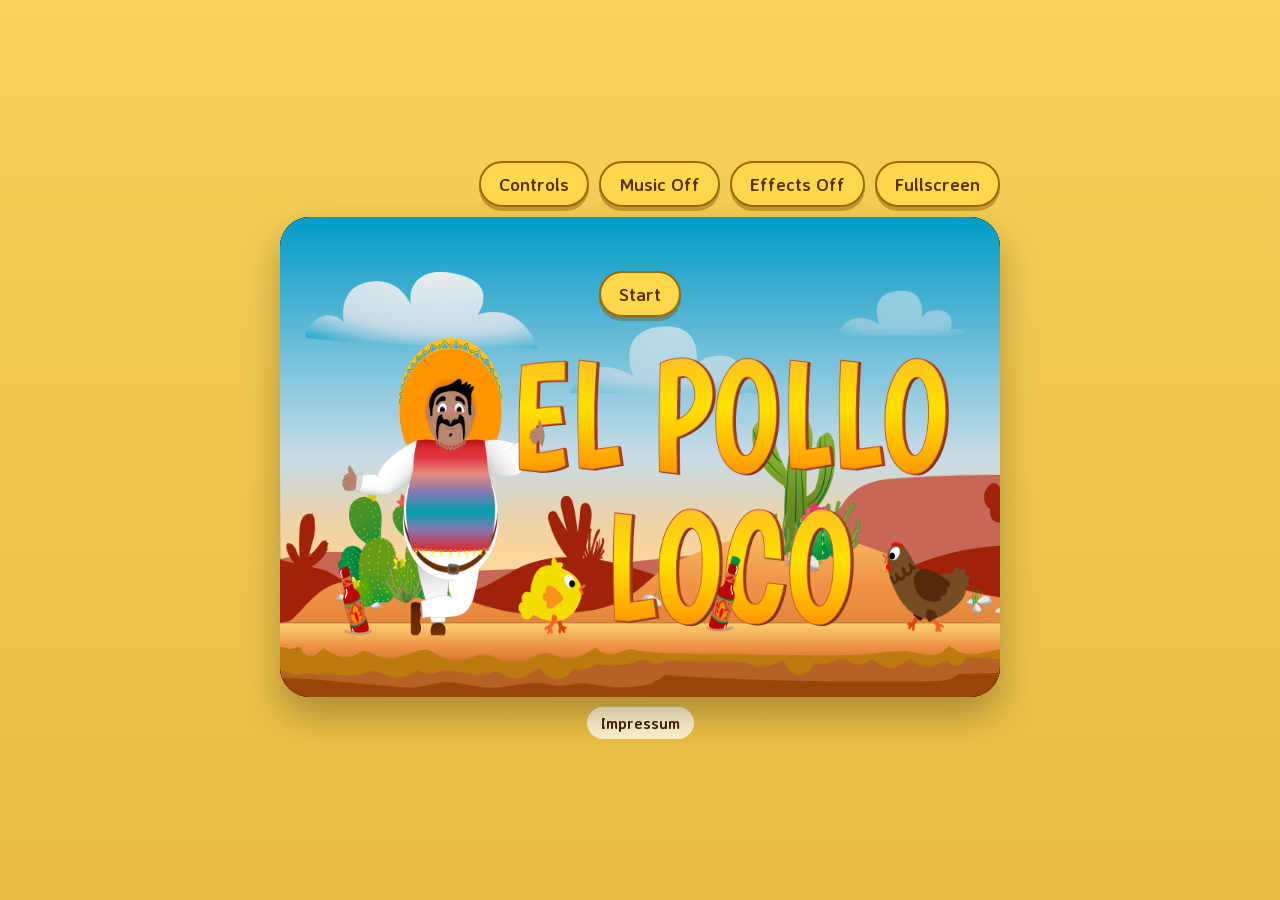
==== index.html @ 6725eb07 "update endboss function" ====
<!DOCTYPE html>
<html lang="en">
<head>
    <meta charset="UTF-8">
    <meta name="viewport" content="width=device-width, initial-scale=1.0">
    <title>El Pollo Loco</title>
    <link rel="stylesheet" href="style.css">
    <link rel="icon" type="image/png" href="./img/6_salsa_bottle/bottle_rotation/1_bottle_rotation.png">
    <link rel="preload" as="audio" href="./audio/Sombrero_Stomp.mp3">
    <script src="./models/drawable-object.class.js"></script>
    <script src="./models/movable-object.class.js"></script>
    <script src="./models/status-bar.class.js"></script>
    <script src="./models/keyboard.class.js"></script>
    <script src="./models/character-base.class.js"></script>
    <script src="./models/character.class.js"></script>
    <script src="./models/chicken.class.js"></script>
    <script src="./models/chicken-small.class.js"></script>
    <script src="./models/cloud.class.js"></script>
    <script src="./models/collectible-bottle.class.js"></script>
    <script src="./models/coin.class.js"></script>
    <script src="./models/throwable-bottle.class.js"></script>
    <script src="./models/background-object.class.js"></script>
    <script src="./models/endboss.class.js"></script>
    <script src="./models/level.class.js"></script>
    <script src="./level.js/level1.js"></script>
    <script src="./level.js/level2.js"></script>
    <script src="./models/world-draw-base.class.js"></script>
    <script src="./models/world-base.class.js"></script>
    <script src="./models/world.class.js"></script>
    <script src="./js/sound-manager.js"></script>
    <script src="./js/game-flow.js"></script>
    <script src="./js/touch-controls.js"></script>
    <script src="./js/game.js"></script>
</head>
<body>
    <div class="orientation-overlay hidden" id="orientationOverlay">
        <div class="orientation-card">
            <h2>Rotate your device</h2>
            <p>Play El Pollo Loco in landscape mode.</p>
        </div>
    </div>

    <main class="page-shell">
        <section class="canvas-section" id="canvasShell">
            <div class="game-toolbar" id="gameToolbar">
                <button class="game-btn pause-btn hidden" id="pauseBtn" type="button">Pause</button>
                <button class="game-btn toolbar-controls" id="controlsBtn" type="button">Controls</button>
                <button class="game-btn toolbar-sound hidden" id="allSoundsBtn" type="button" aria-pressed="false">All Sounds Off</button>
                <button class="game-btn toolbar-sound" id="menuMuteBtn" type="button" aria-pressed="false">Music Off</button>
                <button class="game-btn" id="menuEffectsBtn" type="button">Effects Off</button>
                <button class="game-btn fullscreen-btn" id="fullscreenBtn" type="button">Fullscreen</button>
            </div>
            <div class="canvas-shell" id="canvasFrame">
                <canvas id="canvas" width="720" height="480"></canvas>

                <div class="canvas-top-buttons" id="menuButtons">
                    <button class="game-btn main-start-btn" id="startBtn" type="button">Start</button>
                    <div class="level-choices hidden" id="levelChoices">
                        <button class="level-choice" id="tutorialChoice" type="button" aria-label="Play Tutorial">
                            <img src="img/tutorial_transition.png" alt="Tutorial">
                        </button>
                        <button class="level-choice" id="levelOneChoice" type="button" aria-label="Play Level 1">
                            <img src="img/level1_transition.png" alt="Level 1">
                        </button>
                    </div>
                </div>


                <div class="touch-controls" id="touchControls" aria-label="Mobile controls">
                    <div class="touch-direction">
                        <button class="touch-btn" type="button" data-touch-key="LEFT" aria-label="Move left">&#8592;</button>
                        <button class="touch-btn" type="button" data-touch-key="RIGHT" aria-label="Move right">&#8594;</button>
                    </div>
                    <div class="touch-actions">
                        <button class="touch-btn" type="button" data-touch-key="UP" aria-label="Jump">Jump</button>
                        <button class="touch-btn" type="button" data-touch-key="THROW" aria-label="Hold to throw">Throw</button>
                    </div>
                </div>

                <div class="level-announcement hidden" id="levelAnnouncement"></div>
                <img class="level-transition-image hidden" id="levelTransitionImage" alt="Level transition">
                <div class="end-buttons" id="endButtons">
                    <button class="game-btn restart-btn hidden" id="restartBtn" type="button">Restart</button>
                    <button class="game-btn hidden" id="nextBtn" type="button">Next</button>
                    <button class="game-btn hidden" id="backToStartBtn" type="button">Back to Start</button>
                </div>
            </div>
                <div class="modal-backdrop hidden" id="controlsModal">
                        <div class="modal-card">
                            <button class="modal-close" id="closeModalBtn" type="button">×</button>
                            <h2>Controls</h2>
                            <ul>
                                <li><strong>Left Arrow</strong> – Pepe moves left</li>
                                <li><strong>Right Arrow</strong> – Pepe moves right</li>
                                <li><strong>Up Arrow</strong> – Pepe jumps</li>
                                <li><strong>Space</strong> – open level selection in the menu; hold and release to throw in-game</li>
                                <li><strong>P / Pause</strong> – pause / resume the game</li>
                                <li><strong>Jump onto chickens from above</strong> – defeat enemies</li>
                                <li><strong>Fullscreen</strong> – expand the game</li>
                                <li><strong>Touch</strong> – hold arrows to move, tap Jump, hold Throw to charge</li>
                            </ul>
                        </div>
                    </div>
            <a class="legal-link" href="impressum.html">Impressum</a>
        </section>
    </main>
    <audio id="menuMusic" src="./audio/Sombrero_Stomp.mp3" preload="auto" autoplay loop></audio>


</body>
</html>
---- style.css ----
@font-face {
    font-family: "Averia Sans Libre";
    src: url("./fonts/AveriaSansLibre-Regular.ttf") format("truetype");
    font-weight: 400;
}

@font-face {
    font-family: "Averia Sans Libre";
    src: url("./fonts/AveriaSansLibre-Bold.ttf") format("truetype");
    font-weight: 700;
}

* {
    box-sizing: border-box;
}

body {
    margin: 0;
    min-height: 100vh;
    font-family: "Averia Sans Libre", sans-serif;
    background: linear-gradient(180deg, #f8d25b 0%, #e9bb43 100%);
    color: #412100;
}

button,
canvas {
    font-family: inherit;
}

.page-shell {
    min-height: 100vh;
    display: flex;
    align-items: center;
    justify-content: center;
    gap: 24px;
    padding: 24px;
}

.control-panel {
    width: 280px;
    max-width: 100%;
    padding: 24px;
    border-radius: 30px;
    background: rgba(255, 248, 219, 0.92);
    box-shadow: 0 10px 25px rgba(0, 0, 0, 0.18);
}

.control-panel h1,
.control-panel h2,
.modal-card h2 {
    margin-top: 0;
}

.panel-text {
    margin-bottom: 18px;
}

.control-list ul,
.modal-card ul {
    margin: 0;
    padding-left: 20px;
    line-height: 1.5;
}

.canvas-section {
    display: flex;
    align-items: center;
    justify-content: center;
}

.canvas-shell {
    position: relative;
    width: min(720px, calc(100vw - 48px));
    aspect-ratio: 3 / 2;
    border-radius: 30px;
    overflow: hidden;
    box-shadow: 0 18px 38px rgba(0, 0, 0, 0.28);
    background: #000;
}

canvas {
    display: block;
    width: 100%;
    height: 100%;
    background: #000;
}

.canvas-top-buttons {
    position: absolute;
    top: 16px;
    left: 50%;
    transform: translateX(-50%);
    display: flex;
    gap: 12px;
    z-index: 3;
}

.pause-btn {
    position: absolute; top: 16px; left: 16px; z-index: 4;
}

.fullscreen-btn {
    position: absolute;
    top: 16px;
    right: 16px;
    z-index: 3;
}

.restart-btn {
    position: absolute;
    left: 50%;
    bottom: 16px;
    transform: translateX(-50%);
    z-index: 3;
}

.game-btn {
    border: 2px solid #9e6a00;
    border-radius: 30px;
    background: #ffd84d;
    color: #5a3000;
    padding: 10px 18px;
    font-size: 18px;
    font-weight: 700;
    cursor: pointer;
    box-shadow: 0 4px 0 rgba(120, 80, 0, 0.4);
}

.game-btn:hover {
    transform: translateY(-1px);
}

.game-btn:active {
    transform: translateY(1px);
    box-shadow: 0 2px 0 rgba(120, 80, 0, 0.35);
}

.hidden {
    display: none !important;
}

.modal-backdrop,
.orientation-overlay {
    position: fixed;
    inset: 0;
    display: flex;
    align-items: center;
    justify-content: center;
    background: rgba(0, 0, 0, 0.55);
    z-index: 20;
}

.modal-card,
.orientation-card {
    position: relative;
    width: min(480px, calc(100vw - 32px));
    padding: 28px;
    border-radius: 30px;
    background: #fff8db;
    box-shadow: 0 18px 38px rgba(0, 0, 0, 0.25);
}

.modal-close {
    position: absolute;
    top: 10px;
    right: 12px;
    border: none;
    background: transparent;
    font-size: 34px;
    cursor: pointer;
    color: #5a3000;
}


:fullscreen .canvas-shell,
.canvas-shell:fullscreen {
    width: 100vw;
    height: 100vh;
    max-width: none;
    border-radius: 0;
}

@media (max-width: 1024px) {
    .page-shell {
        padding: 12px;
    }

    .control-panel {
        display: none;
    }

    .canvas-shell {
        width: min(100vw - 24px, 960px);
    }

    .fullscreen-side-btn {
        display: none;
    }
}

@media (max-width: 768px) {
    .canvas-top-buttons { top: 12px; gap: 8px; }
    .game-btn { padding: 8px 14px; font-size: 16px; }
    .fullscreen-btn { top: 12px; right: 12px; }
}

@media (max-width: 1024px) and (orientation: portrait) {
    .orientation-overlay {
        display: flex;
    }
}

/* Zentrierte Spielfläche, Erklärung links als unabhängige Spalte */
.page-shell { display: grid; grid-template-columns: 280px 720px 280px; justify-content: center; }
.control-panel { grid-column: 1; }
.canvas-section { grid-column: 2; }
@media (max-width: 1200px) { .page-shell { display: flex; } }
.canvas-shell:fullscreen { width: 100vw; height: 100vh; }
.canvas-shell:fullscreen .modal-backdrop { z-index: 50; }
.canvas-shell .modal-backdrop { position: absolute; z-index: 30; }
/* Ansichtsspezifische Start- und Steuerungsbuttons */
.canvas-top-buttons:not(.hidden) #controlsBtn { display: none; }
.canvas-top-buttons:not(.hidden) { gap: 0; }
.canvas-shell:fullscreen .canvas-top-buttons:not(.hidden) #controlsBtn {
    display: inline-block;
}
.canvas-shell:fullscreen .canvas-top-buttons:not(.hidden) { gap: 12px; }
.canvas-shell:fullscreen .fullscreen-btn { top: 16px; right: 16px; }
/* Restart darf seinen horizontalen Mittelpunkt bei Hover/Active nicht verlieren. */
.restart-btn:hover, .restart-btn:active { transform: translateX(-50%); }

/* Fixed end-menu layout: the button group itself never moves on hover. */
.end-buttons {
    position: absolute;
    z-index: 5;
    left: 50%;
    bottom: 16px;
    display: flex;
    gap: 12px;
    transform: translateX(-50%);
}
.end-buttons .restart-btn {
    position: static;
    transform: none;
}
.end-buttons .restart-btn:hover,
.end-buttons .restart-btn:active { transform: none; }

/* Game toolbar is HTML above the canvas, never overlaying its picture. */
.canvas-section { display: flex; flex-direction: column; gap: 10px; }
.game-toolbar { display: flex; justify-content: flex-end; width: 720px; max-width: 100%; gap: 10px; }
.game-toolbar .pause-btn, .game-toolbar .fullscreen-btn { position: static; }
.canvas-section:fullscreen { background: #21170b; padding: 8px; display: flex; flex-direction: column; }
.canvas-section:fullscreen .canvas-shell { height: calc(100vh - 108px); width: min(100vw, (100vh - 108px) * 1.5); }
.canvas-section:fullscreen .game-toolbar { width: min(100vw, (100vh - 108px) * 1.5); }
.canvas-section:fullscreen .modal-backdrop { position: fixed; z-index: 40; }
.game-btn:hover { background: #ffe879; filter: brightness(1.06); }
.end-buttons .restart-btn:hover { background: #ffe879; filter: brightness(1.12); }
.level-announcement { position: absolute; z-index: 6; top: 38%; left: 50%; transform: translateX(-50%); background: #ffd84d; border: 2px solid #9e6a00; border-radius: 30px; padding: 10px 26px; color: #5a3000; font-size: 30px; font-weight: bold; }
@media(max-width:1024px) { .game-toolbar { width: min(960px, calc(100vw - 24px)); } }

/* Keep the whole action row stationary while each button lifts on hover. */
.end-buttons .game-btn { transition: transform .14s ease, box-shadow .14s ease, background .14s ease; }
.end-buttons .restart-btn:hover { transform: translateY(-3px); box-shadow: 0 7px 0 rgba(120,80,0,.4); }
.end-buttons .restart-btn:active { transform: translateY(1px); box-shadow: 0 2px 0 rgba(120,80,0,.35); }
.legal-link { align-self: center; flex-shrink: 0; color: #412100; background: #fff4cb; padding: 6px 14px; border-radius: 20px; text-decoration: none; font-weight: bold; }
.legal-link:hover { background: #ffd84d; }
.legal-page { max-width: 760px; margin: 6vh auto; padding: 30px; border-radius: 30px; background: #fff8db; box-shadow: 0 12px 30px #0003; }
.legal-page a { color: #603400; }

/* Tutorial and Level 1 remain visible together on the main menu. */
.canvas-top-buttons:not(.game-running) #controlsBtn { display: none; }
.canvas-top-buttons:not(.game-running) { gap: 12px; }
.canvas-top-buttons.game-running #levelOneBtn { display: none; }

/* Controls and menu audio stay in the HTML toolbar, above the canvas. */
.game-toolbar { align-items: center; flex-wrap: wrap; }
.game-toolbar .toolbar-controls, .game-toolbar .toolbar-sound { position: static; }
.canvas-section:fullscreen .game-toolbar { flex-shrink: 0; }
.canvas-section:fullscreen .canvas-top-buttons { z-index: 3; }

/* Image-based level selection */
.canvas-top-buttons:not(.game-running) { position:absolute; inset: 0; display:flex; align-items:center; justify-content:center; gap: 12px; padding: 14px; transform:none; pointer-events:none; }
.level-choice { cursor:pointer; border:3px solid #9e6a00; padding:0; overflow:hidden; border-radius:16px; background:transparent; width:45%; max-width:330px; aspect-ratio: 16/9; pointer-events:auto; transition:transform .15s ease; }
.level-choice:hover { transform:translateY(-5px); }
.level-choice img { display:block; width:100%; height:100%; object-fit:cover; }

.level-transition-image { position:absolute; inset:0; z-index:5; display:block; width:100%; height:100%; object-fit:cover; pointer-events:none; }

/* Main menu uses ordinary game buttons; transition artwork only appears between screens. */
.canvas-top-buttons:not(.game-running) { gap: 12px; }


/* Main-menu revision: a centered canvas without the old left-hand instructions. */
.page-shell { display: flex; justify-content: center; }
.control-panel { display: none !important; }
.canvas-top-buttons:not(.game-running) { pointer-events: none; }
.canvas-top-buttons .main-start-btn { pointer-events: auto; align-self: flex-start; margin-top: 50%; }
.canvas-top-buttons .level-choices {
    display: flex; width: 100%; justify-content: center; align-items: center;
    gap: 14px; pointer-events: none;
}
.canvas-top-buttons .level-choice { width: 43%; pointer-events: auto; }
.canvas-top-buttons .level-choice img { width: 100%; height: 100%; object-fit: cover; }
.game-toolbar .toolbar-controls { display: inline-block; }
@media (max-width: 720px) {
    .canvas-top-buttons .level-choices { gap: 8px; }
    .canvas-top-buttons .level-choice { width: 46%; }
}

/* Raise the main-menu Start button without changing the level selection. */
.canvas-top-buttons .main-start-btn { margin-top: calc(13% - 50px); }

:fullscreen .canvas-top-buttons .main-start-btn {
    font-size: 28px;
    padding: 16px 32px;
}

/* Mobile touch buttons: only visible while playing in landscape. */
.touch-controls { display: none; }
@media (hover: none) and (pointer: coarse) and (orientation: landscape) {
    .canvas-shell:has(.game-running) .touch-controls,
    .canvas-shell:has(#menuButtons.hidden) .touch-controls {
        position: absolute;
        left: 0;
        right: 0;
        bottom: 10px;
        z-index: 7;
        display: flex;
        justify-content: space-between;
        padding: 0 18px;
        pointer-events: none;
    }
    .touch-direction, .touch-actions { display: flex; gap: 12px; }
    .touch-btn {
        display: flex;
        justify-content: center;
        align-items: center;
        min-width: 60px;
        min-height: 60px;
        padding: 8px 12px;
        border: 2px solid #9e6a00;
        border-radius: 18px;
        background: rgba(255, 216, 77, 0.82);
        color: #5a3000;
        font: 700 16px "Averia Sans Libre", sans-serif;
        touch-action: none;
        user-select: none;
        -webkit-user-select: none;
        -webkit-touch-callout: none;
        pointer-events: auto;
        cursor: pointer;
    }
    .touch-btn.touch-pressed { background: #fff2a4; }
}
@media (max-height: 440px) and (hover: none) and (pointer: coarse) {
    .touch-btn { min-width: 48px; min-height: 48px; font-size: 13px; }
}
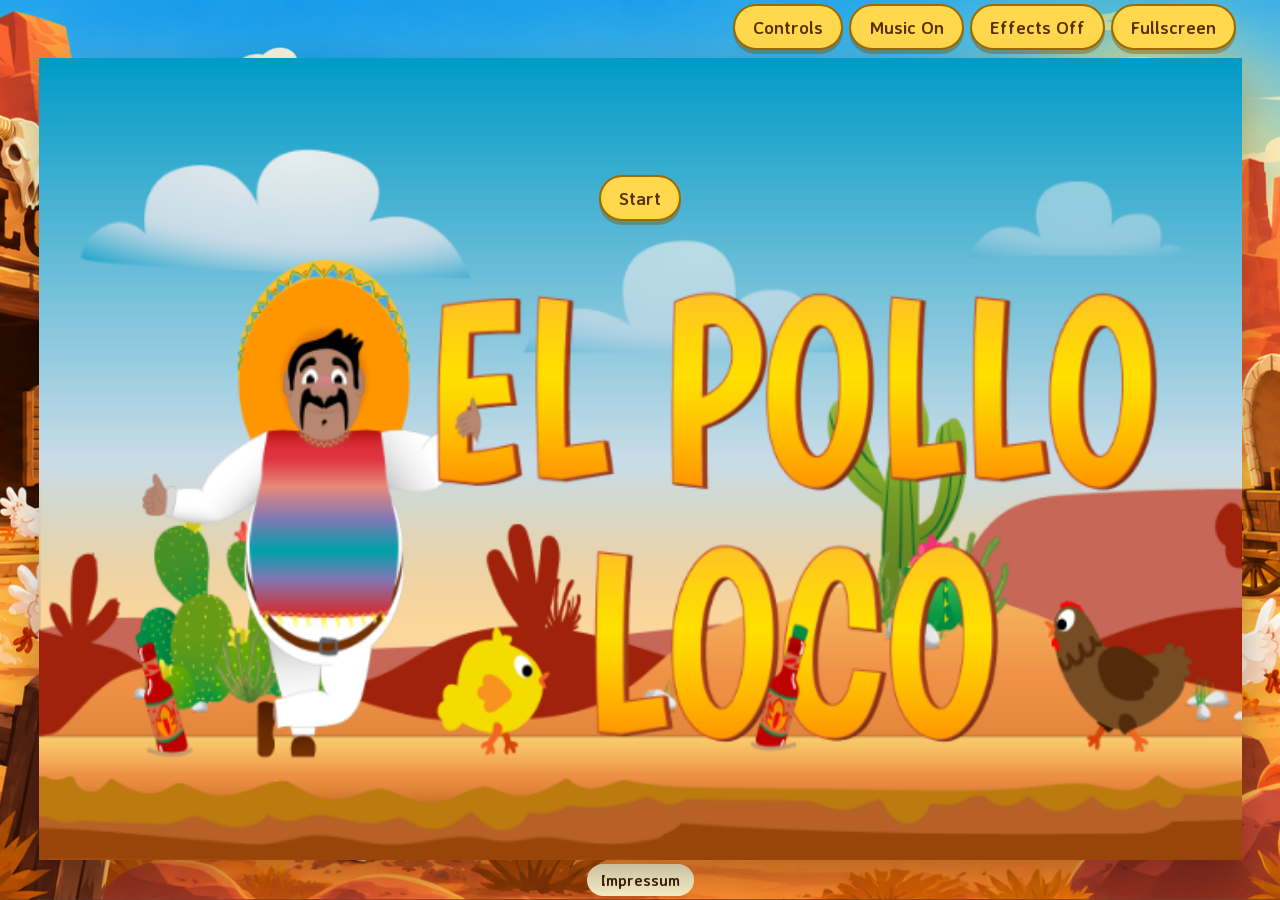
==== commit 88522b8d: "update img´s, update responsive" ====
--- a/index.html
+++ b/index.html
@@ -2,11 +2,10 @@
 <html lang="en">
 <head>
     <meta charset="UTF-8">
-    <meta name="viewport" content="width=device-width, initial-scale=1.0">
+    <meta name="viewport" content="width=device-width, initial-scale=1.0, viewport-fit=cover">
     <title>El Pollo Loco</title>
     <link rel="stylesheet" href="style.css">
     <link rel="icon" type="image/png" href="./img/6_salsa_bottle/bottle_rotation/1_bottle_rotation.png">
-    <link rel="preload" as="audio" href="./audio/Sombrero_Stomp.mp3">
     <script src="./models/drawable-object.class.js"></script>
     <script src="./models/movable-object.class.js"></script>
     <script src="./models/status-bar.class.js"></script>
@@ -46,7 +45,7 @@
                 <button class="game-btn pause-btn hidden" id="pauseBtn" type="button">Pause</button>
                 <button class="game-btn toolbar-controls" id="controlsBtn" type="button">Controls</button>
                 <button class="game-btn toolbar-sound hidden" id="allSoundsBtn" type="button" aria-pressed="false">All Sounds Off</button>
-                <button class="game-btn toolbar-sound" id="menuMuteBtn" type="button" aria-pressed="false">Music Off</button>
+                <button class="game-btn toolbar-sound" id="menuMuteBtn" type="button" aria-pressed="true">Music On</button>
                 <button class="game-btn" id="menuEffectsBtn" type="button">Effects Off</button>
                 <button class="game-btn fullscreen-btn" id="fullscreenBtn" type="button">Fullscreen</button>
             </div>
@@ -56,11 +55,11 @@
                 <div class="canvas-top-buttons" id="menuButtons">
                     <button class="game-btn main-start-btn" id="startBtn" type="button">Start</button>
                     <div class="level-choices hidden" id="levelChoices">
-                        <button class="level-choice" id="tutorialChoice" type="button" aria-label="Play Tutorial">
-                            <img src="img/tutorial_transition.png" alt="Tutorial">
+                        <button class="level-choice" id="tutorialChoice" type="button" aria-label="Play Level 1">
+                            <img src="img/El_Pollo_Loco_Level_1_2D.png" alt="Level 1">
                         </button>
-                        <button class="level-choice" id="levelOneChoice" type="button" aria-label="Play Level 1">
-                            <img src="img/level1_transition.png" alt="Level 1">
+                        <button class="level-choice" id="levelOneChoice" type="button" aria-label="Play Level 2">
+                            <img src="img/El_Pollo_Loco_Level_2_2D.png" alt="Level 2">
                         </button>
                     </div>
                 </div>
@@ -104,7 +103,7 @@
             <a class="legal-link" href="impressum.html">Impressum</a>
         </section>
     </main>
-    <audio id="menuMusic" src="./audio/Sombrero_Stomp.mp3" preload="auto" autoplay loop></audio>
+    <audio id="menuMusic" src="./audio/Sombrero_Stomp.mp3" preload="auto" muted loop></audio>
 
 
 </body>
--- a/style.css
+++ b/style.css
@@ -18,7 +18,7 @@
     margin: 0;
     min-height: 100vh;
     font-family: "Averia Sans Libre", sans-serif;
-    background: linear-gradient(180deg, #f8d25b 0%, #e9bb43 100%);
+    background: #e9bb43 url("./img/background_desert.png") center / cover no-repeat fixed;
     color: #412100;
 }
 
@@ -356,3 +356,68 @@
 @media (max-height: 440px) and (hover: none) and (pointer: coarse) {
     .touch-btn { min-width: 48px; min-height: 48px; font-size: 13px; }
 }
+
+/* Fill the available viewport, including changing mobile browser chrome. */
+body:has(.page-shell) {
+    height: 100vh;
+    height: 100dvh;
+    overflow: hidden;
+}
+
+.page-shell {
+    width: 100%;
+    height: 100%;
+    min-height: 0;
+    padding: 0;
+    gap: 0;
+}
+
+.canvas-section,
+.canvas-section:fullscreen {
+    display: grid;
+    grid-template-rows: auto minmax(0, 1fr) auto;
+    width: 100%;
+    height: 100%;
+    min-width: 0;
+    min-height: 0;
+    gap: 4px;
+    padding: env(safe-area-inset-top, 0px) env(safe-area-inset-right, 0px)
+        env(safe-area-inset-bottom, 0px) env(safe-area-inset-left, 0px);
+}
+
+.game-toolbar,
+.canvas-section:fullscreen .game-toolbar {
+    width: 100%;
+    min-width: 0;
+    gap: 6px;
+    padding: 4px 6px;
+}
+
+.canvas-shell,
+.canvas-section:fullscreen .canvas-shell {
+    width: 100%;
+    height: 100%;
+    min-height: 0;
+    aspect-ratio: auto;
+    border-radius: 0;
+}
+
+.legal-link {
+    justify-self: center;
+    margin-bottom: 4px;
+}
+
+.modal-card {
+    max-height: calc(100dvh - 24px);
+    overflow-y: auto;
+}
+
+@media (max-height: 500px) and (orientation: landscape) {
+    .canvas-section,
+    .canvas-section:fullscreen { gap: 2px; }
+    .game-toolbar,
+    .canvas-section:fullscreen .game-toolbar { gap: 4px; padding: 2px 4px; }
+    .game-toolbar .game-btn { padding: 4px 10px; font-size: 14px; }
+    .legal-link { padding: 2px 10px; font-size: 12px; margin-bottom: 2px; }
+    :fullscreen .canvas-top-buttons .main-start-btn { font-size: 18px; padding: 8px 18px; }
+}
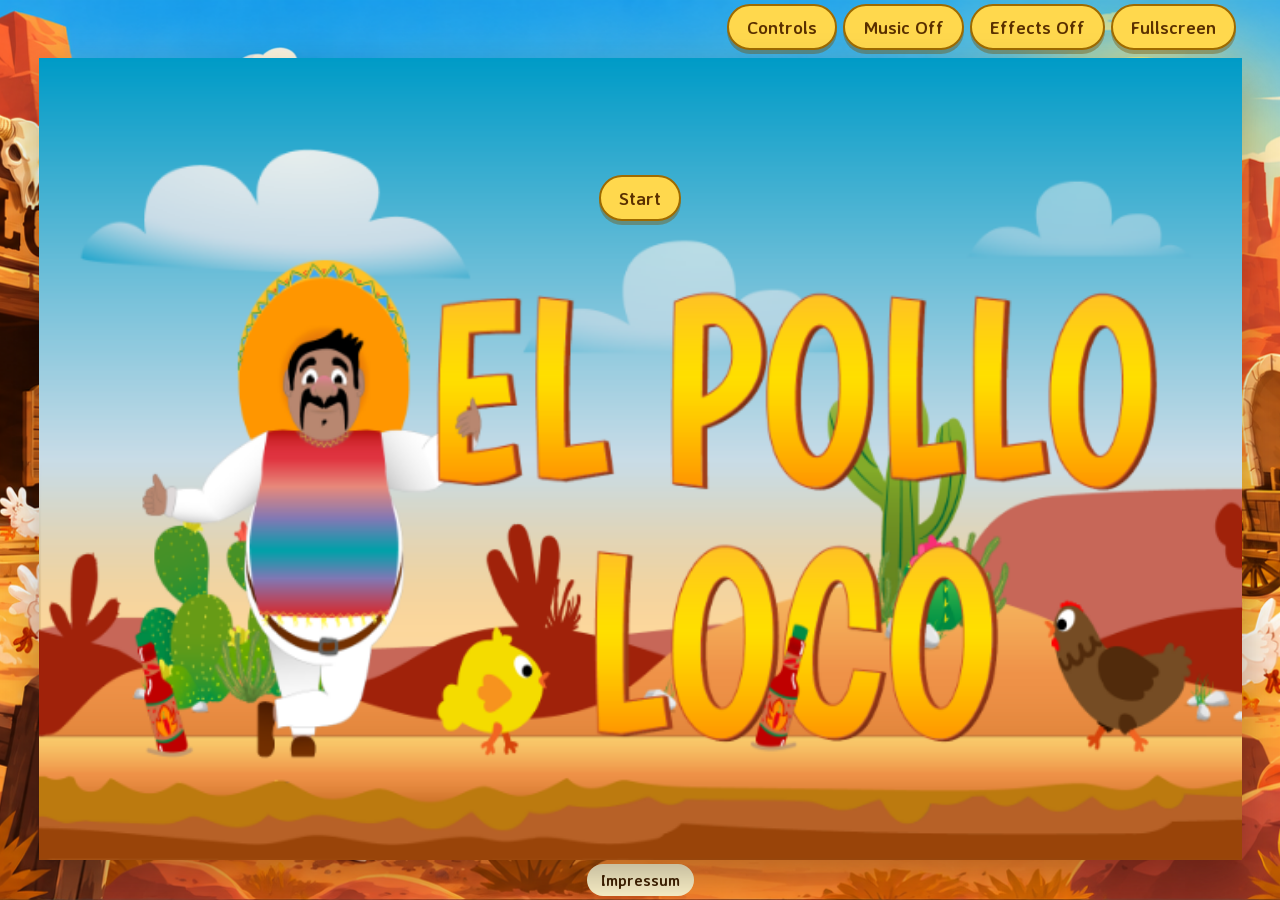
==== commit b539643a: "refactoring function, update funktions, fix funktions, add readme" ====
--- a/index.html
+++ b/index.html
@@ -40,12 +40,14 @@
     </div>
 
     <main class="page-shell">
+        <h1 class="visually-hidden">El Pollo Loco</h1>
         <section class="canvas-section" id="canvasShell">
             <div class="game-toolbar" id="gameToolbar">
                 <button class="game-btn pause-btn hidden" id="pauseBtn" type="button">Pause</button>
                 <button class="game-btn toolbar-controls" id="controlsBtn" type="button">Controls</button>
+                <button class="game-btn hidden" id="toolbarBackToStartBtn" type="button">Back to Start</button>
                 <button class="game-btn toolbar-sound hidden" id="allSoundsBtn" type="button" aria-pressed="false">All Sounds Off</button>
-                <button class="game-btn toolbar-sound" id="menuMuteBtn" type="button" aria-pressed="true">Music On</button>
+                <button class="game-btn toolbar-sound" id="menuMuteBtn" type="button" aria-pressed="false">Music Off</button>
                 <button class="game-btn" id="menuEffectsBtn" type="button">Effects Off</button>
                 <button class="game-btn fullscreen-btn" id="fullscreenBtn" type="button">Fullscreen</button>
             </div>
@@ -103,7 +105,7 @@
             <a class="legal-link" href="impressum.html">Impressum</a>
         </section>
     </main>
-    <audio id="menuMusic" src="./audio/Sombrero_Stomp.mp3" preload="auto" muted loop></audio>
+    <audio id="menuMusic" src="./audio/Sombrero_Stomp.mp3" preload="auto" autoplay loop></audio>
 
 
 </body>
--- a/style.css
+++ b/style.css
@@ -1,3 +1,7 @@
+/*
+ * DE: Schriftarten lokal einbinden.
+ * EN: Load local fonts.
+ */
 @font-face {
     font-family: "Averia Sans Libre";
     src: url("./fonts/AveriaSansLibre-Regular.ttf") format("truetype");
@@ -10,10 +14,30 @@
     font-weight: 700;
 }
 
+/*
+ * DE: Grundlegende Layout-Einstellungen.
+ * EN: Basic layout settings.
+ */
 * {
     box-sizing: border-box;
 }
 
+.visually-hidden {
+    position: absolute;
+    width: 1px;
+    height: 1px;
+    padding: 0;
+    margin: -1px;
+    overflow: hidden;
+    clip-path: inset(50%);
+    white-space: nowrap;
+    border: 0;
+}
+
+/*
+ * DE: Grunddesign und Seitenhintergrund.
+ * EN: Base design and page background.
+ */
 body {
     margin: 0;
     min-height: 100vh;
@@ -27,6 +51,10 @@
     font-family: inherit;
 }
 
+/*
+ * DE: Anordnung der Spielelemente auf der Seite.
+ * EN: Layout of game elements on the page.
+ */
 .page-shell {
     min-height: 100vh;
     display: flex;
@@ -68,6 +96,10 @@
     justify-content: center;
 }
 
+/*
+ * DE: Rahmen und Größe der Zeichenfläche.
+ * EN: Canvas frame and size.
+ */
 .canvas-shell {
     position: relative;
     width: min(720px, calc(100vw - 48px));
@@ -114,6 +146,10 @@
     z-index: 3;
 }
 
+/*
+ * DE: Gemeinsames Aussehen der Spielbuttons.
+ * EN: Shared appearance of game buttons.
+ */
 .game-btn {
     border: 2px solid #9e6a00;
     border-radius: 30px;
@@ -139,6 +175,10 @@
     display: none !important;
 }
 
+/*
+ * DE: Hintergründe von Dialog und Drehhinweis.
+ * EN: Backdrops for the dialog and orientation notice.
+ */
 .modal-backdrop,
 .orientation-overlay {
     position: fixed;
@@ -172,6 +212,10 @@
 }
 
 
+/*
+ * DE: Vollbilddarstellung des Spielbereichs.
+ * EN: Fullscreen appearance of the game area.
+ */
 :fullscreen .canvas-shell,
 .canvas-shell:fullscreen {
     width: 100vw;
@@ -180,6 +224,10 @@
     border-radius: 0;
 }
 
+/*
+ * DE: Anpassungen für kleinere Bildschirme.
+ * EN: Adjustments for smaller screens.
+ */
 @media (max-width: 1024px) {
     .page-shell {
         padding: 12px;
@@ -198,19 +246,30 @@
     }
 }
 
+/*
+ * DE: Anpassungen für schmale Displays.
+ * EN: Adjustments for narrow displays.
+ */
 @media (max-width: 768px) {
     .canvas-top-buttons { top: 12px; gap: 8px; }
     .game-btn { padding: 8px 14px; font-size: 16px; }
     .fullscreen-btn { top: 12px; right: 12px; }
 }
 
+/*
+ * DE: Zeigt bei Hochformat den Hinweis zum Drehen des Geräts.
+ * EN: Shows the rotate-device notice in portrait mode.
+ */
 @media (max-width: 1024px) and (orientation: portrait) {
     .orientation-overlay {
         display: flex;
     }
 }
 
-/* Zentrierte Spielfläche, Erklärung links als unabhängige Spalte */
+/*
+ * DE: Ordnet Spielfeld und seitliche Anleitung ursprünglich in Spalten an.
+ * EN: Originally arranges the game area and side instructions in columns.
+ */
 .page-shell { display: grid; grid-template-columns: 280px 720px 280px; justify-content: center; }
 .control-panel { grid-column: 1; }
 .canvas-section { grid-column: 2; }
@@ -218,7 +277,10 @@
 .canvas-shell:fullscreen { width: 100vw; height: 100vh; }
 .canvas-shell:fullscreen .modal-backdrop { z-index: 50; }
 .canvas-shell .modal-backdrop { position: absolute; z-index: 30; }
-/* Ansichtsspezifische Start- und Steuerungsbuttons */
+/*
+ * DE: Zeigt bestimmte Menübuttons nur in der passenden Ansicht.
+ * EN: Shows certain menu buttons only in the appropriate view.
+ */
 .canvas-top-buttons:not(.hidden) #controlsBtn { display: none; }
 .canvas-top-buttons:not(.hidden) { gap: 0; }
 .canvas-shell:fullscreen .canvas-top-buttons:not(.hidden) #controlsBtn {
@@ -226,10 +288,16 @@
 }
 .canvas-shell:fullscreen .canvas-top-buttons:not(.hidden) { gap: 12px; }
 .canvas-shell:fullscreen .fullscreen-btn { top: 16px; right: 16px; }
-/* Restart darf seinen horizontalen Mittelpunkt bei Hover/Active nicht verlieren. */
+/*
+ * DE: Hält den einzeln positionierten Restart-Button beim Anklicken mittig.
+ * EN: Keeps the individually positioned restart button centered during interaction.
+ */
 .restart-btn:hover, .restart-btn:active { transform: translateX(-50%); }
 
-/* Fixed end-menu layout: the button group itself never moves on hover. */
+/*
+ * DE: Hält die Button-Gruppe am Spielende an derselben Position.
+ * EN: Keeps the end-screen button group in the same position.
+ */
 .end-buttons {
     position: absolute;
     z-index: 5;
@@ -246,7 +314,10 @@
 .end-buttons .restart-btn:hover,
 .end-buttons .restart-btn:active { transform: none; }
 
-/* Game toolbar is HTML above the canvas, never overlaying its picture. */
+/*
+ * DE: Platziert die Spielsteuerung oberhalb der Zeichenfläche.
+ * EN: Places the game controls above the canvas.
+ */
 .canvas-section { display: flex; flex-direction: column; gap: 10px; }
 .game-toolbar { display: flex; justify-content: flex-end; width: 720px; max-width: 100%; gap: 10px; }
 .game-toolbar .pause-btn, .game-toolbar .fullscreen-btn { position: static; }
@@ -259,7 +330,10 @@
 .level-announcement { position: absolute; z-index: 6; top: 38%; left: 50%; transform: translateX(-50%); background: #ffd84d; border: 2px solid #9e6a00; border-radius: 30px; padding: 10px 26px; color: #5a3000; font-size: 30px; font-weight: bold; }
 @media(max-width:1024px) { .game-toolbar { width: min(960px, calc(100vw - 24px)); } }
 
-/* Keep the whole action row stationary while each button lifts on hover. */
+/*
+ * DE: Bewegt beim Hover nur einzelne Buttons, nicht die gesamte Gruppe.
+ * EN: Moves individual buttons on hover without moving the whole group.
+ */
 .end-buttons .game-btn { transition: transform .14s ease, box-shadow .14s ease, background .14s ease; }
 .end-buttons .restart-btn:hover { transform: translateY(-3px); box-shadow: 0 7px 0 rgba(120,80,0,.4); }
 .end-buttons .restart-btn:active { transform: translateY(1px); box-shadow: 0 2px 0 rgba(120,80,0,.35); }
@@ -268,30 +342,46 @@
 .legal-page { max-width: 760px; margin: 6vh auto; padding: 30px; border-radius: 30px; background: #fff8db; box-shadow: 0 12px 30px #0003; }
 .legal-page a { color: #603400; }
 
-/* Tutorial and Level 1 remain visible together on the main menu. */
+/*
+ * DE: Enthält ältere Menüregeln für die Levelauswahl.
+ * EN: Contains older menu rules for level selection.
+ */
 .canvas-top-buttons:not(.game-running) #controlsBtn { display: none; }
 .canvas-top-buttons:not(.game-running) { gap: 12px; }
 .canvas-top-buttons.game-running #levelOneBtn { display: none; }
 
-/* Controls and menu audio stay in the HTML toolbar, above the canvas. */
+/*
+ * DE: Ordnet Steuerung und Audio-Buttons der oberen Bedienleiste zu.
+ * EN: Places controls and audio buttons in the top toolbar.
+ */
 .game-toolbar { align-items: center; flex-wrap: wrap; }
 .game-toolbar .toolbar-controls, .game-toolbar .toolbar-sound { position: static; }
 .canvas-section:fullscreen .game-toolbar { flex-shrink: 0; }
 .canvas-section:fullscreen .canvas-top-buttons { z-index: 3; }
 
-/* Image-based level selection */
+/*
+ * DE: Gestaltet die anklickbaren Vorschaubilder der Levelauswahl.
+ * EN: Styles the clickable images used to select a level.
+ */
 .canvas-top-buttons:not(.game-running) { position:absolute; inset: 0; display:flex; align-items:center; justify-content:center; gap: 12px; padding: 14px; transform:none; pointer-events:none; }
 .level-choice { cursor:pointer; border:3px solid #9e6a00; padding:0; overflow:hidden; border-radius:16px; background:transparent; width:45%; max-width:330px; aspect-ratio: 16/9; pointer-events:auto; transition:transform .15s ease; }
 .level-choice:hover { transform:translateY(-5px); }
 .level-choice img { display:block; width:100%; height:100%; object-fit:cover; }
 
 .level-transition-image { position:absolute; inset:0; z-index:5; display:block; width:100%; height:100%; object-fit:cover; pointer-events:none; }
-
-/* Main menu uses ordinary game buttons; transition artwork only appears between screens. */
+.level-announcement { top: auto; bottom: 7%; width: max-content; max-width: 88%; box-sizing: border-box; padding: 10px 18px; text-align: center; font-size: clamp(16px, 3.5vw, 26px); pointer-events: none; }
+
+/*
+ * DE: Legt Abstände der Menübuttons fest.
+ * EN: Sets spacing for the menu buttons.
+ */
 .canvas-top-buttons:not(.game-running) { gap: 12px; }
 
 
-/* Main-menu revision: a centered canvas without the old left-hand instructions. */
+/*
+ * DE: Zentriert das Spielfeld und blendet die frühere Seitenanleitung aus.
+ * EN: Centers the game area and hides the old side instructions.
+ */
 .page-shell { display: flex; justify-content: center; }
 .control-panel { display: none !important; }
 .canvas-top-buttons:not(.game-running) { pointer-events: none; }
@@ -308,7 +398,10 @@
     .canvas-top-buttons .level-choice { width: 46%; }
 }
 
-/* Raise the main-menu Start button without changing the level selection. */
+/*
+ * DE: Verschiebt den Start-Button im Hauptmenü nach oben.
+ * EN: Moves the main menu Start button upwards.
+ */
 .canvas-top-buttons .main-start-btn { margin-top: calc(13% - 50px); }
 
 :fullscreen .canvas-top-buttons .main-start-btn {
@@ -316,7 +409,10 @@
     padding: 16px 32px;
 }
 
-/* Mobile touch buttons: only visible while playing in landscape. */
+/*
+ * DE: Zeigt Touchbuttons auf geeigneten Touchgeräten im Querformat.
+ * EN: Shows touch buttons on supported touch devices in landscape mode.
+ */
 .touch-controls { display: none; }
 @media (hover: none) and (pointer: coarse) and (orientation: landscape) {
     .canvas-shell:has(.game-running) .touch-controls,
@@ -357,7 +453,10 @@
     .touch-btn { min-width: 48px; min-height: 48px; font-size: 13px; }
 }
 
-/* Fill the available viewport, including changing mobile browser chrome. */
+/*
+ * DE: Passt das Spiellayout an die verfügbare Höhe des Bildschirms an.
+ * EN: Fits the game layout into the available screen height.
+ */
 body:has(.page-shell) {
     height: 100vh;
     height: 100dvh;
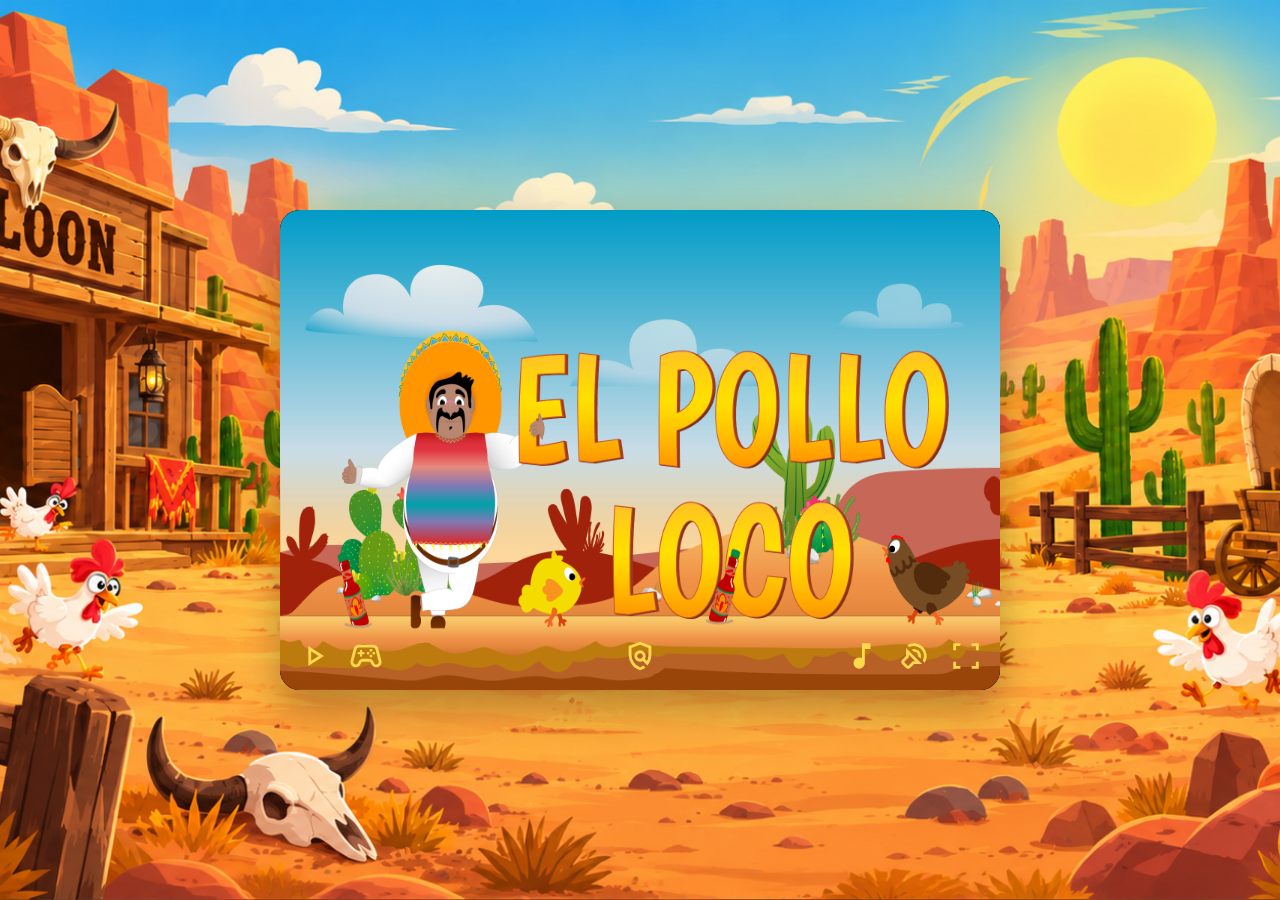
==== commit dc772a6e: "add & repair touch function, add new music for break, win & lose, add new icons, delet buttons and m" ====
--- a/index.html
+++ b/index.html
@@ -32,42 +32,51 @@
     <script src="./js/game.js"></script>
 </head>
 <body>
+
+
+    <main class="page-shell">
+        <h1 class="visually-hidden">El Pollo Loco</h1>
+        <section class="canvas-section" id="canvasShell">
     <div class="orientation-overlay hidden" id="orientationOverlay">
         <div class="orientation-card">
             <h2>Rotate your device</h2>
             <p>Play El Pollo Loco in landscape mode.</p>
         </div>
     </div>
-
-    <main class="page-shell">
-        <h1 class="visually-hidden">El Pollo Loco</h1>
-        <section class="canvas-section" id="canvasShell">
-            <div class="game-toolbar" id="gameToolbar">
-                <button class="game-btn pause-btn hidden" id="pauseBtn" type="button">Pause</button>
-                <button class="game-btn toolbar-controls" id="controlsBtn" type="button">Controls</button>
-                <button class="game-btn hidden" id="toolbarBackToStartBtn" type="button">Back to Start</button>
-                <button class="game-btn toolbar-sound hidden" id="allSoundsBtn" type="button" aria-pressed="false">All Sounds Off</button>
-                <button class="game-btn toolbar-sound" id="menuMuteBtn" type="button" aria-pressed="false">Music Off</button>
-                <button class="game-btn" id="menuEffectsBtn" type="button">Effects Off</button>
-                <button class="game-btn fullscreen-btn" id="fullscreenBtn" type="button">Fullscreen</button>
-            </div>
             <div class="canvas-shell" id="canvasFrame">
                 <canvas id="canvas" width="720" height="480"></canvas>
-
+                <button class="icon-control touch-menu-toggle" id="touchMenuBtn" type="button" aria-label="Open menu" data-tooltip="Open menu" aria-expanded="false" aria-controls="touchIconMenu"><img src="img/icons_backgrounds/menu.svg" alt=""></button>
+                <div class="icon-menu-panel" id="touchIconMenu">
+                <div class="canvas-actions">
+                    <div class="primary-actions">
+<button class="icon-control" id="startBtn" type="button" aria-label="Start game" data-tooltip="Start game"><img src="img/icons_backgrounds/play.svg" alt=""></button>
+<button class="icon-control" id="controlsBtn" type="button" aria-label="How to play" data-tooltip="How to play"><img src="img/icons_backgrounds/how_to_play_1.svg" alt=""></button>
+<button class="icon-control hidden" id="toolbarBackToStartBtn" type="button" aria-label="Back to start" data-tooltip="Back to start"><img src="img/icons_backgrounds/back_to_start.svg" alt=""></button>
+<button class="icon-control hidden" id="restartBtn" type="button" aria-label="Restart level" data-tooltip="Restart level"><img src="img/icons_backgrounds/restart.svg" alt=""></button>
+<button class="icon-control hidden" id="nextBtn" type="button" aria-label="Start next level" data-tooltip="Start next level"><img src="img/icons_backgrounds/play.svg" alt=""></button>
+                    </div>
+                    <div class="settings-actions">
+<button class="icon-control" id="menuMuteBtn" type="button" aria-label="Turn music off" data-tooltip="Turn music off"><img src="img/icons_backgrounds/music_on.svg" alt=""></button>
+<button class="icon-control" id="menuEffectsBtn" type="button" aria-label="Turn sound effects off" data-tooltip="Turn sound effects off"><img src="img/icons_backgrounds/sfx_on.svg" alt=""></button>
+<button class="icon-control" id="fullscreenBtn" type="button" aria-label="Enter fullscreen" data-tooltip="Enter fullscreen"><img src="img/icons_backgrounds/fullscreen.svg" alt=""></button>
+                    </div>
+                </div>
+                <a class="icon-control imprint-control" id="imprintLink" href="impressum.html" aria-label="Legal notice" data-tooltip="Legal notice"><img src="img/icons_backgrounds/imprint.svg" alt=""></a>
+                </div>
                 <div class="canvas-top-buttons" id="menuButtons">
-                    <button class="game-btn main-start-btn" id="startBtn" type="button">Start</button>
                     <div class="level-choices hidden" id="levelChoices">
                         <button class="level-choice" id="tutorialChoice" type="button" aria-label="Play Level 1">
-                            <img src="img/El_Pollo_Loco_Level_1_2D.png" alt="Level 1">
+                            <img src="img/icons_backgrounds/El_Pollo_Loco_Level_1_2D.png" alt="Level 1">
                         </button>
                         <button class="level-choice" id="levelOneChoice" type="button" aria-label="Play Level 2">
-                            <img src="img/El_Pollo_Loco_Level_2_2D.png" alt="Level 2">
+                            <img src="img/icons_backgrounds/El_Pollo_Loco_Level_2_2D.png" alt="Level 2">
                         </button>
                     </div>
                 </div>
 
 
-                <div class="touch-controls" id="touchControls" aria-label="Mobile controls">
+                <div class="touch-result-actions" id="touchResultActions" aria-label="Result actions"></div>
+                <div class="touch-controls hidden" id="touchControls" aria-label="Mobile controls">
                     <div class="touch-direction">
                         <button class="touch-btn" type="button" data-touch-key="LEFT" aria-label="Move left">&#8592;</button>
                         <button class="touch-btn" type="button" data-touch-key="RIGHT" aria-label="Move right">&#8594;</button>
@@ -80,12 +89,6 @@
 
                 <div class="level-announcement hidden" id="levelAnnouncement"></div>
                 <img class="level-transition-image hidden" id="levelTransitionImage" alt="Level transition">
-                <div class="end-buttons" id="endButtons">
-                    <button class="game-btn restart-btn hidden" id="restartBtn" type="button">Restart</button>
-                    <button class="game-btn hidden" id="nextBtn" type="button">Next</button>
-                    <button class="game-btn hidden" id="backToStartBtn" type="button">Back to Start</button>
-                </div>
-            </div>
                 <div class="modal-backdrop hidden" id="controlsModal">
                         <div class="modal-card">
                             <button class="modal-close" id="closeModalBtn" type="button">×</button>
@@ -94,7 +97,7 @@
                                 <li><strong>Left Arrow</strong> – Pepe moves left</li>
                                 <li><strong>Right Arrow</strong> – Pepe moves right</li>
                                 <li><strong>Up Arrow</strong> – Pepe jumps</li>
-                                <li><strong>Space</strong> – open level selection in the menu; hold and release to throw in-game</li>
+                                <li><strong>Space</strong> &ndash; hold to increase throwing power; release to throw a bottle</li>
                                 <li><strong>P / Pause</strong> – pause / resume the game</li>
                                 <li><strong>Jump onto chickens from above</strong> – defeat enemies</li>
                                 <li><strong>Fullscreen</strong> – expand the game</li>
@@ -102,7 +105,8 @@
                             </ul>
                         </div>
                     </div>
-            <a class="legal-link" href="impressum.html">Impressum</a>
+
+            </div>
         </section>
     </main>
     <audio id="menuMusic" src="./audio/Sombrero_Stomp.mp3" preload="auto" autoplay loop></audio>
--- a/style.css
+++ b/style.css
@@ -42,7 +42,7 @@
     margin: 0;
     min-height: 100vh;
     font-family: "Averia Sans Libre", sans-serif;
-    background: #e9bb43 url("./img/background_desert.png") center / cover no-repeat fixed;
+    background: #e9bb43 url("./img/icons_backgrounds/background_desert.png") center / cover no-repeat fixed;
     color: #412100;
 }
 
@@ -369,7 +369,7 @@
 .level-choice img { display:block; width:100%; height:100%; object-fit:cover; }
 
 .level-transition-image { position:absolute; inset:0; z-index:5; display:block; width:100%; height:100%; object-fit:cover; pointer-events:none; }
-.level-announcement { top: auto; bottom: 7%; width: max-content; max-width: 88%; box-sizing: border-box; padding: 10px 18px; text-align: center; font-size: clamp(16px, 3.5vw, 26px); pointer-events: none; }
+.level-announcement { top: auto; bottom: 7%; width: max-content; max-width: 88%; box-sizing: border-box; padding: 10px 18px; text-align: center; font-size: 20px; pointer-events: none; }
 
 /*
  * DE: Legt Abstände der Menübuttons fest.
@@ -413,51 +413,49 @@
  * DE: Zeigt Touchbuttons auf geeigneten Touchgeräten im Querformat.
  * EN: Shows touch buttons on supported touch devices in landscape mode.
  */
-.touch-controls { display: none; }
-@media (hover: none) and (pointer: coarse) and (orientation: landscape) {
-    .canvas-shell:has(.game-running) .touch-controls,
-    .canvas-shell:has(#menuButtons.hidden) .touch-controls {
-        position: absolute;
-        left: 0;
-        right: 0;
-        bottom: 10px;
-        z-index: 7;
-        display: flex;
-        justify-content: space-between;
-        padding: 0 18px;
-        pointer-events: none;
-    }
-    .touch-direction, .touch-actions { display: flex; gap: 12px; }
-    .touch-btn {
-        display: flex;
-        justify-content: center;
-        align-items: center;
-        min-width: 60px;
-        min-height: 60px;
-        padding: 8px 12px;
-        border: 2px solid #9e6a00;
-        border-radius: 18px;
-        background: rgba(255, 216, 77, 0.82);
-        color: #5a3000;
-        font: 700 16px "Averia Sans Libre", sans-serif;
-        touch-action: none;
-        user-select: none;
-        -webkit-user-select: none;
-        -webkit-touch-callout: none;
-        pointer-events: auto;
-        cursor: pointer;
-    }
-    .touch-btn.touch-pressed { background: #fff2a4; }
-}
-@media (max-height: 440px) and (hover: none) and (pointer: coarse) {
+ .touch-controls { display: none; }
+.touch-enabled .touch-controls:not(.hidden) {
+    position: absolute;
+    left: 0;
+    right: 0;
+    bottom: 68px;
+    z-index: 11;
+    display: flex;
+    justify-content: space-between;
+    padding: 0 12px;
+    pointer-events: none;
+}
+.touch-direction, .touch-actions { display: flex; gap: 10px; }
+.touch-btn {
+    display: flex;
+    justify-content: center;
+    align-items: center;
+    min-width: 54px;
+    min-height: 54px;
+    padding: 8px 12px;
+    border: 2px solid #9e6a00;
+    border-radius: 16px;
+    background: rgba(255, 216, 77, .88);
+    color: #5a3000;
+    font: 700 16px "Averia Sans Libre", sans-serif;
+    touch-action: none;
+    user-select: none;
+    -webkit-user-select: none;
+    -webkit-touch-callout: none;
+    pointer-events: auto;
+    cursor: pointer;
+}
+.touch-btn.touch-pressed { background: #fff2a4; transform: scale(.95); }
+@media (max-height: 440px) {
     .touch-btn { min-width: 48px; min-height: 48px; font-size: 13px; }
+    .touch-enabled .touch-controls:not(.hidden) { bottom: 54px; }
 }
 
 /*
  * DE: Passt das Spiellayout an die verfügbare Höhe des Bildschirms an.
  * EN: Fits the game layout into the available screen height.
  */
-body:has(.page-shell) {
+body {
     height: 100vh;
     height: 100dvh;
     overflow: hidden;
@@ -511,6 +509,19 @@
     overflow-y: auto;
 }
 
+/* Keep the normal view compact and preserve the canvas proportions. */
+.canvas-section:not(:fullscreen) {
+    width: min(720px, calc(100vw - 24px), calc((100dvh - 150px) * 1.5));
+    height: auto;
+    grid-template-rows: auto auto auto;
+}
+
+.canvas-section:not(:fullscreen) .canvas-shell:not(:fullscreen) {
+    height: auto;
+    aspect-ratio: 3 / 2;
+    border-radius: 20px;
+}
+
 @media (max-height: 500px) and (orientation: landscape) {
     .canvas-section,
     .canvas-section:fullscreen { gap: 2px; }
@@ -520,3 +531,185 @@
     .legal-link { padding: 2px 10px; font-size: 12px; margin-bottom: 2px; }
     :fullscreen .canvas-top-buttons .main-start-btn { font-size: 18px; padding: 8px 18px; }
 }
+
+/* Canvas icon navigation. */
+.canvas-section, .canvas-section:not(:fullscreen), .canvas-section:fullscreen {
+    display: flex; gap: 0; padding: 0;
+}
+.canvas-section:not(:fullscreen) { width: min(720px, calc(100vw - 24px), calc((100dvh - 24px) * 1.5)); }
+.canvas-section:fullscreen .canvas-shell { width: 100%; height: 100%; }
+.canvas-actions { position: absolute; inset: auto 12px 12px; z-index: 10; display: flex; justify-content: space-between; gap: 12px; pointer-events: none; }
+.primary-actions, .settings-actions { display: flex; gap: 8px; pointer-events: auto; }
+.icon-control { position: relative; display: inline-flex; align-items: center; justify-content: center; width: 44px; height: 44px; padding: 5px; border: 0; border-radius: 0; background: transparent; cursor: pointer; text-decoration: none; transition: transform .15s ease; }
+.icon-control img { width: 100%; height: 100%; pointer-events: none; }
+.icon-control:hover, .icon-control:focus-visible { transform: translateY(-3px) scale(1.12); }
+.icon-control:focus-visible { outline: 2px solid #ffd84d; outline-offset: 2px; }
+.imprint-control { position: absolute; bottom: 12px; left: 50%; transform: translateX(-50%); z-index: 10; }
+.imprint-control:hover, .imprint-control:focus-visible { transform: translateX(-50%) translateY(-3px) scale(1.12); }
+.canvas-shell .modal-backdrop { z-index: 30; }
+.touch-controls { bottom: 68px; }
+@media(max-width: 480px), (max-height: 400px) {
+    .icon-control { width: 36px; height: 36px; }
+    .primary-actions, .settings-actions { gap: 4px; }
+    .canvas-actions { inset: auto 6px 6px; }
+    .imprint-control { bottom: 6px; }
+}
+
+/* A shared tooltip is positioned within the canvas, independently of icon scaling. */
+.canvas-tooltip {
+    position: absolute;
+    z-index: 15;
+    width: max-content;
+    max-width: calc(100% - 24px);
+    padding: 5px 8px;
+    border-radius: 5px;
+    background: #151515;
+    color: white;
+    font-size: 13px;
+    line-height: 1.35;
+    text-align: center;
+    overflow-wrap: anywhere;
+    pointer-events: none;
+}
+
+/* Highlight the next action after the final win or a loss. */
+.icon-control.icon-pulse img {
+    animation: icon-pulse 1.4s ease-in-out infinite;
+}
+@keyframes icon-pulse {
+    0%, 100% { transform: scale(1); }
+    50% { transform: scale(1.2); filter: drop-shadow(0 0 6px #ffd84d); }
+}
+@media (prefers-reduced-motion: reduce) {
+    .icon-control.icon-pulse img { animation: none; filter: drop-shadow(0 0 6px #ffd84d); }
+}
+
+/* Larger controls in fullscreen, with space for mobile input above them. */
+.canvas-section:fullscreen .icon-control {
+    width: 60px;
+    height: 60px;
+    padding: 6px;
+}
+.canvas-section:fullscreen .primary-actions,
+.canvas-section:fullscreen .settings-actions { gap: 12px; }
+.canvas-section:fullscreen .touch-enabled .touch-controls:not(.hidden) { bottom: 88px; }
+@media (max-height: 440px) {
+    .canvas-section:fullscreen .icon-control { width: 48px; height: 48px; padding: 5px; }
+    .canvas-section:fullscreen .primary-actions,
+    .canvas-section:fullscreen .settings-actions { gap: 8px; }
+    .canvas-section:fullscreen .touch-enabled .touch-controls:not(.hidden) { bottom: 70px; }
+}
+
+/* The legal document scrolls independently of the fixed game layout. */
+body.legal-body {
+    height: auto;
+    min-height: 100vh;
+    min-height: 100dvh;
+    overflow: auto;
+    padding: 12px;
+    padding: max(12px, env(safe-area-inset-top)) max(12px, env(safe-area-inset-right))
+        max(12px, env(safe-area-inset-bottom)) max(12px, env(safe-area-inset-left));
+}
+.legal-body .legal-page {
+    width: 100%;
+    margin: 0 auto;
+    padding: 24px;
+    overflow-wrap: anywhere;
+}
+
+/* Touch devices collect canvas actions in a centered pause menu. */
+.icon-menu-panel { display: contents; }
+.touch-menu-toggle { display: none; }
+.touch-enabled.touch-level .touch-menu-toggle {
+    display: inline-flex;
+    position: absolute;
+    top: 8px;
+    left: 50%;
+    transform: translateX(-50%);
+    z-index: 14;
+}
+.touch-enabled.touch-level .touch-menu-toggle:hover,
+.touch-enabled.touch-level .touch-menu-toggle:focus-visible { transform: translateX(-50%) scale(1.1); }
+.touch-enabled.touch-level .icon-menu-panel { display: none; }
+.touch-enabled.touch-level.touch-menu-open .icon-menu-panel {
+    position: absolute;
+    top: 62px;
+    left: 50%;
+    transform: translateX(-50%);
+    z-index: 13;
+    display: flex;
+    flex-direction: column;
+    align-items: center;
+    gap: 8px;
+    width: max-content;
+    max-width: calc(100% - 24px);
+    max-height: calc(100% - 76px);
+    overflow-y: auto;
+    padding: 12px;
+    border-radius: 16px;
+    background: rgba(30, 22, 10, .94);
+    box-shadow: 0 6px 20px #0006;
+}
+.touch-enabled.touch-level .icon-menu-panel .canvas-actions {
+    position: static;
+    display: flex;
+    flex-wrap: wrap;
+    justify-content: center;
+    gap: 8px;
+    pointer-events: auto;
+}
+.touch-enabled.touch-level .icon-menu-panel .primary-actions,
+.touch-enabled.touch-level .icon-menu-panel .settings-actions { justify-content: center; flex-wrap: wrap; }
+.touch-enabled.touch-level .icon-menu-panel .imprint-control {
+    position: relative;
+    inset: auto;
+    transform: none;
+}
+.touch-enabled.touch-level .icon-menu-panel .imprint-control:hover,
+.touch-enabled.touch-level .icon-menu-panel .imprint-control:focus-visible { transform: translateY(-3px) scale(1.12); }
+.canvas-section .touch-enabled.touch-level .touch-controls:not(.hidden),
+.canvas-section:fullscreen .touch-enabled.touch-level .touch-controls:not(.hidden) {
+    bottom: max(12px, env(safe-area-inset-bottom));
+}
+.canvas-section:fullscreen .touch-enabled.touch-level .icon-menu-panel { top: 80px; max-height: calc(100% - 94px); }
+@media (max-height: 440px) {
+    .touch-enabled.touch-level.touch-menu-open .icon-menu-panel,
+    .canvas-section:fullscreen .touch-enabled.touch-level .icon-menu-panel { top: 62px; max-height: calc(100% - 74px); padding: 8px; }
+}
+
+/* Result actions stay outside the touch menu after a win or loss. */
+.touch-result-actions { display: none; }
+.touch-enabled.touch-level.touch-result .touch-result-actions {
+    position: absolute;
+    bottom: max(16px, env(safe-area-inset-bottom));
+    left: 50%;
+    transform: translateX(-50%);
+    z-index: 12;
+    display: flex;
+    justify-content: center;
+    gap: 16px;
+}
+
+/* Keep the level introduction free of interactive overlays. */
+.canvas-shell.level-intro .icon-menu-panel,
+.canvas-shell.level-intro .touch-menu-toggle,
+.canvas-shell.level-intro .touch-controls,
+.canvas-shell.level-intro .touch-result-actions,
+.canvas-shell.level-intro .canvas-tooltip {
+    display: none !important;
+}
+
+/* DE: Kleine Bildschirme erhalten kompaktere Abstände und Beschriftungen.
+ * EN: Small screens use more compact spacing and labels. */
+@media (max-width: 600px) {
+    .level-announcement { font-size: 16px; }
+}
+
+/* The rotation notice must cover dialogs inside the fullscreen subtree as well. */
+.canvas-section .orientation-overlay {
+    position: fixed;
+    inset: 0;
+    z-index: 100;
+    padding: 16px;
+    text-align: center;
+}
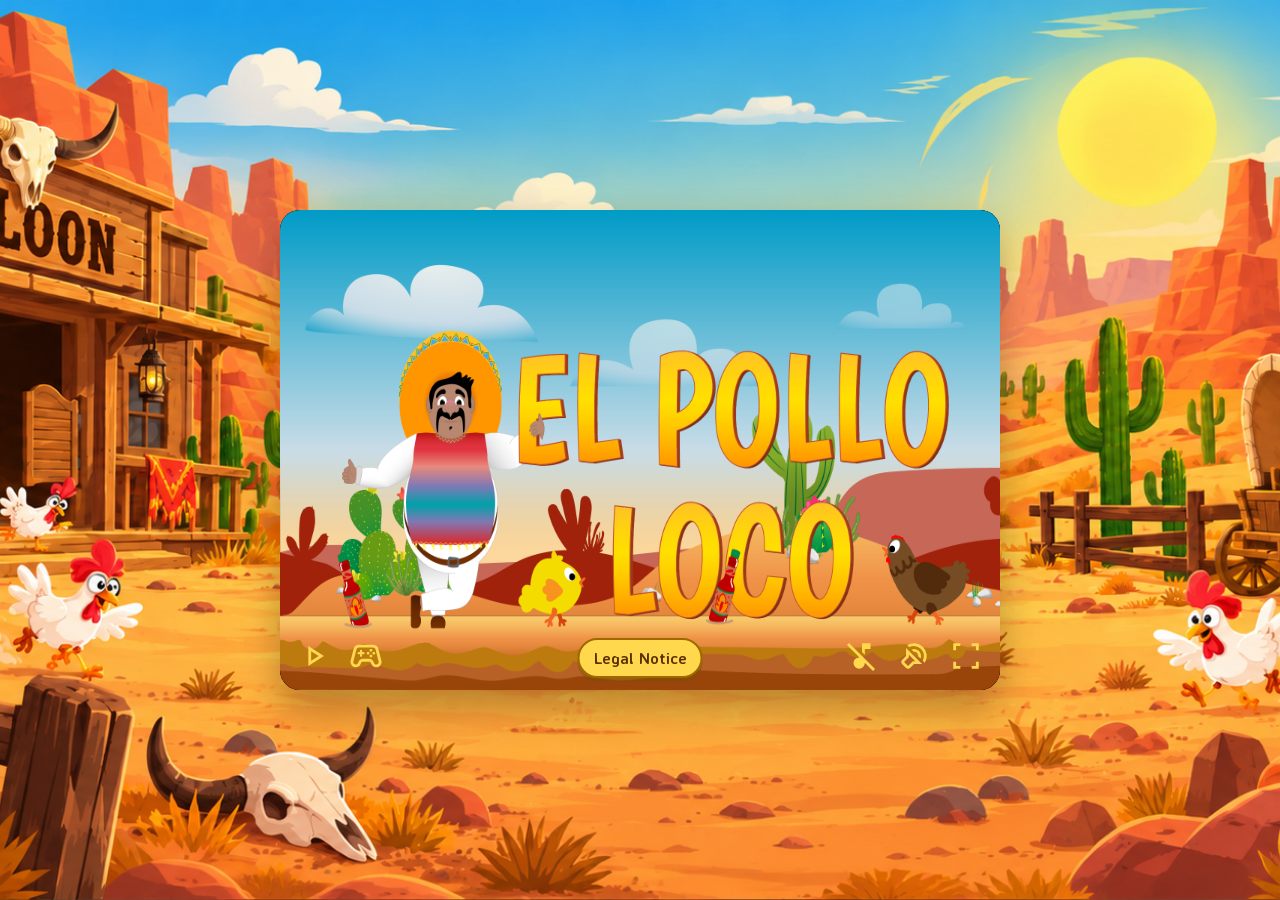
==== commit 6c61d92d: "Added wooden signs, adjusted music, updated legal notice, fixed a bug in the mobile fullscreen view," ====
--- a/index.html
+++ b/index.html
@@ -6,30 +6,30 @@
     <title>El Pollo Loco</title>
     <link rel="stylesheet" href="style.css">
     <link rel="icon" type="image/png" href="./img/6_salsa_bottle/bottle_rotation/1_bottle_rotation.png">
-    <script src="./models/drawable-object.class.js"></script>
-    <script src="./models/movable-object.class.js"></script>
-    <script src="./models/status-bar.class.js"></script>
-    <script src="./models/keyboard.class.js"></script>
-    <script src="./models/character-base.class.js"></script>
-    <script src="./models/character.class.js"></script>
-    <script src="./models/chicken.class.js"></script>
-    <script src="./models/chicken-small.class.js"></script>
-    <script src="./models/cloud.class.js"></script>
-    <script src="./models/collectible-bottle.class.js"></script>
-    <script src="./models/coin.class.js"></script>
-    <script src="./models/throwable-bottle.class.js"></script>
-    <script src="./models/background-object.class.js"></script>
-    <script src="./models/endboss.class.js"></script>
-    <script src="./models/level.class.js"></script>
-    <script src="./level.js/level1.js"></script>
-    <script src="./level.js/level2.js"></script>
-    <script src="./models/world-draw-base.class.js"></script>
-    <script src="./models/world-base.class.js"></script>
-    <script src="./models/world.class.js"></script>
-    <script src="./js/sound-manager.js"></script>
-    <script src="./js/game-flow.js"></script>
-    <script src="./js/touch-controls.js"></script>
-    <script src="./js/game.js"></script>
+    <script defer src="./models/drawable-object.class.js"></script>
+    <script defer src="./models/movable-object.class.js"></script>
+    <script defer src="./models/status-bar.class.js"></script>
+    <script defer src="./models/keyboard.class.js"></script>
+    <script defer src="./models/character-base.class.js"></script>
+    <script defer src="./models/character.class.js"></script>
+    <script defer src="./models/chicken.class.js"></script>
+    <script defer src="./models/chicken-small.class.js"></script>
+    <script defer src="./models/cloud.class.js"></script>
+    <script defer src="./models/collectible-bottle.class.js"></script>
+    <script defer src="./models/coin.class.js"></script>
+    <script defer src="./models/throwable-bottle.class.js"></script>
+    <script defer src="./models/background-object.class.js"></script>
+    <script defer src="./models/endboss.class.js"></script>
+    <script defer src="./models/level.class.js"></script>
+    <script defer src="./level.js/level1.js"></script>
+    <script defer src="./level.js/level2.js"></script>
+    <script defer src="./models/world-draw-base.class.js"></script>
+    <script defer src="./models/world-base.class.js"></script>
+    <script defer src="./models/world.class.js"></script>
+    <script defer src="./js/sound-manager.js"></script>
+    <script defer src="./js/game-flow.js"></script>
+    <script defer src="./js/touch-controls.js"></script>
+    <script defer src="./js/game.js"></script>
 </head>
 <body>
 
@@ -45,6 +45,10 @@
     </div>
             <div class="canvas-shell" id="canvasFrame">
                 <canvas id="canvas" width="720" height="480"></canvas>
+                <div class="loading-screen" id="loadingScreen" role="status" aria-live="polite">
+                    <img class="loading-bottle" src="img/6_salsa_bottle/bottle_rotation/1_bottle_rotation.png" alt="">
+                    <span>loading ...</span>
+                </div>
                 <button class="icon-control touch-menu-toggle" id="touchMenuBtn" type="button" aria-label="Open menu" data-tooltip="Open menu" aria-expanded="false" aria-controls="touchIconMenu"><img src="img/icons_backgrounds/menu.svg" alt=""></button>
                 <div class="icon-menu-panel" id="touchIconMenu">
                 <div class="canvas-actions">
@@ -61,7 +65,7 @@
 <button class="icon-control" id="fullscreenBtn" type="button" aria-label="Enter fullscreen" data-tooltip="Enter fullscreen"><img src="img/icons_backgrounds/fullscreen.svg" alt=""></button>
                     </div>
                 </div>
-                <a class="icon-control imprint-control" id="imprintLink" href="impressum.html" aria-label="Legal notice" data-tooltip="Legal notice"><img src="img/icons_backgrounds/imprint.svg" alt=""></a>
+                <button class="game-btn legal-notice-btn" id="imprintLink" type="button" aria-haspopup="dialog" aria-controls="legalNoticeDialog">Legal Notice</button>
                 </div>
                 <div class="canvas-top-buttons" id="menuButtons">
                     <div class="level-choices hidden" id="levelChoices">
@@ -107,9 +111,25 @@
                     </div>
 
             </div>
+            <dialog class="legal-notice-dialog" id="legalNoticeDialog" aria-labelledby="legalNoticeTitle">
+                <form method="dialog">
+                    <button class="modal-close" type="submit" aria-label="Close legal notice" autofocus>&times;</button>
+                </form>
+                <h1 id="legalNoticeTitle">Impressum</h1>
+                <h2>Verantwortlich für diese Seite</h2>
+                <p>Rouven Loske</p>
+                <p><strong>Postanschrift:</strong><br>Hunoldstr. 52a<br>31785 Hameln<br>Deutschland</p>
+                <p><strong>E-Mail: </strong>mail@rouvenloske.de</p>
+                <h2>Hinweis zum Projekt</h2>
+                <p>Dieses Spiel entstand im Rahmen einer Weiterbildung bei der Developer Akademie und dient ausschließlich Veranschaulichung der erlernten Fähigkeiten.</p>
+                <p>Die Rechte an den bereitgestellten Spielinhalten liegen bei der Developer Akademie. Diese Angabe stellt keine unabhängige Prüfung der Rechtekette dar.</p>
+                <p>Die Soundeffekte stammen von der Internetseite pixabay.com. Es handelt sich um linzenfreie Soundeffekte.</p>
+                <p>Bei den Musikinhalten handelt es sich um lizenzfreie KI generierte Lieder. Die Icons und Schriftart stammen von Google Fonts.</p>
+                <form method="dialog"><button class="game-btn" type="submit">Back to Game</button></form>
+            </dialog>
         </section>
     </main>
-    <audio id="menuMusic" src="./audio/Sombrero_Stomp.mp3" preload="auto" autoplay loop></audio>
+    <audio id="menuMusic" src="./audio/Sombrero_Stomp.mp3" preload="auto" loop></audio>
 
 
 </body>
--- a/style.css
+++ b/style.css
@@ -445,7 +445,7 @@
     pointer-events: auto;
     cursor: pointer;
 }
-.touch-btn.touch-pressed { background: #fff2a4; transform: scale(.95); }
+.touch-btn { -webkit-tap-highlight-color: transparent; }
 @media (max-height: 440px) {
     .touch-btn { min-width: 48px; min-height: 48px; font-size: 13px; }
     .touch-enabled .touch-controls:not(.hidden) { bottom: 54px; }
@@ -691,6 +691,9 @@
 }
 
 /* Keep the level introduction free of interactive overlays. */
+.canvas-shell.level-loading .icon-menu-panel,
+.canvas-shell.level-loading .touch-menu-toggle,
+.canvas-shell.level-loading .canvas-tooltip,
 .canvas-shell.level-intro .icon-menu-panel,
 .canvas-shell.level-intro .touch-menu-toggle,
 .canvas-shell.level-intro .touch-controls,
@@ -713,3 +716,93 @@
     padding: 16px;
     text-align: center;
 }
+
+/* The legal notice belongs to the main menu only. */
+.loading-screen {
+    position: absolute;
+    inset: 0;
+    z-index: 200;
+    display: flex;
+    flex-direction: column;
+    align-items: center;
+    justify-content: center;
+    gap: 8px;
+    background: transparent;
+    color: #ffd84d;
+    font-size: 26px;
+    text-shadow: 0 2px 4px #000;
+}
+.loading-bottle {
+    width: 90px;
+    height: 90px;
+    object-fit: contain;
+    animation: loading-spin 1s linear infinite;
+}
+@keyframes loading-spin { to { transform: rotate(360deg); } }
+.legal-notice-dialog {
+    position: fixed;
+    inset: 0;
+    margin: auto;
+    width: min(760px, calc(100vw - 32px));
+    max-height: calc(100dvh - 32px);
+    overflow-y: auto;
+    padding: 24px;
+    border: 2px solid #9e6a00;
+    border-radius: 24px;
+    background: #fff8db;
+    color: #412100;
+    box-shadow: 0 12px 30px #0003;
+}
+.legal-notice-dialog::backdrop { background: #0009; }
+.legal-notice-dialog h1 { margin-top: 0; padding-right: 32px; }
+.legal-notice-btn {
+    position: absolute;
+    left: 50%;
+    bottom: 12px;
+    z-index: 10;
+    transform: translateX(-50%);
+    text-decoration: none;
+    white-space: nowrap;
+    padding: 8px 14px;
+    font-size: 16px;
+}
+.legal-notice-btn:hover,
+.legal-notice-btn:active { transform: translateX(-50%); }
+
+/* Leave room for two side columns in the windowed touch view. */
+.canvas-section.touch-layout:not(:fullscreen) {
+    width: min(720px, calc(100vw - 176px), calc((100dvh - 24px) * 1.5));
+}
+.canvas-section.touch-layout:not(:fullscreen) .canvas-shell {
+    overflow: visible;
+}
+.canvas-section.touch-layout:not(:fullscreen) canvas {
+    border-radius: inherit;
+}
+.canvas-section.touch-layout:not(:fullscreen) .touch-controls:not(.hidden) {
+    inset: 0;
+    padding: 0;
+    align-items: center;
+}
+.canvas-section.touch-layout:not(:fullscreen) .touch-direction,
+.canvas-section.touch-layout:not(:fullscreen) .touch-actions {
+    position: absolute;
+    top: 50%;
+    flex-direction: column;
+    gap: 12px;
+}
+.canvas-section.touch-layout:not(:fullscreen) .touch-direction {
+    left: calc((100% - 100vw) / 4);
+    transform: translate(-50%, -50%);
+}
+.canvas-section.touch-layout:not(:fullscreen) .touch-actions {
+    right: calc((100% - 100vw) / 4);
+    transform: translate(50%, -50%);
+}
+.canvas-section.touch-layout:not(:fullscreen) .touch-actions [data-touch-key="THROW"] {
+    order: -1;
+}
+.canvas-section.touch-layout:not(:fullscreen) .touch-btn {
+    width: 64px;
+    padding: 8px 4px;
+}
